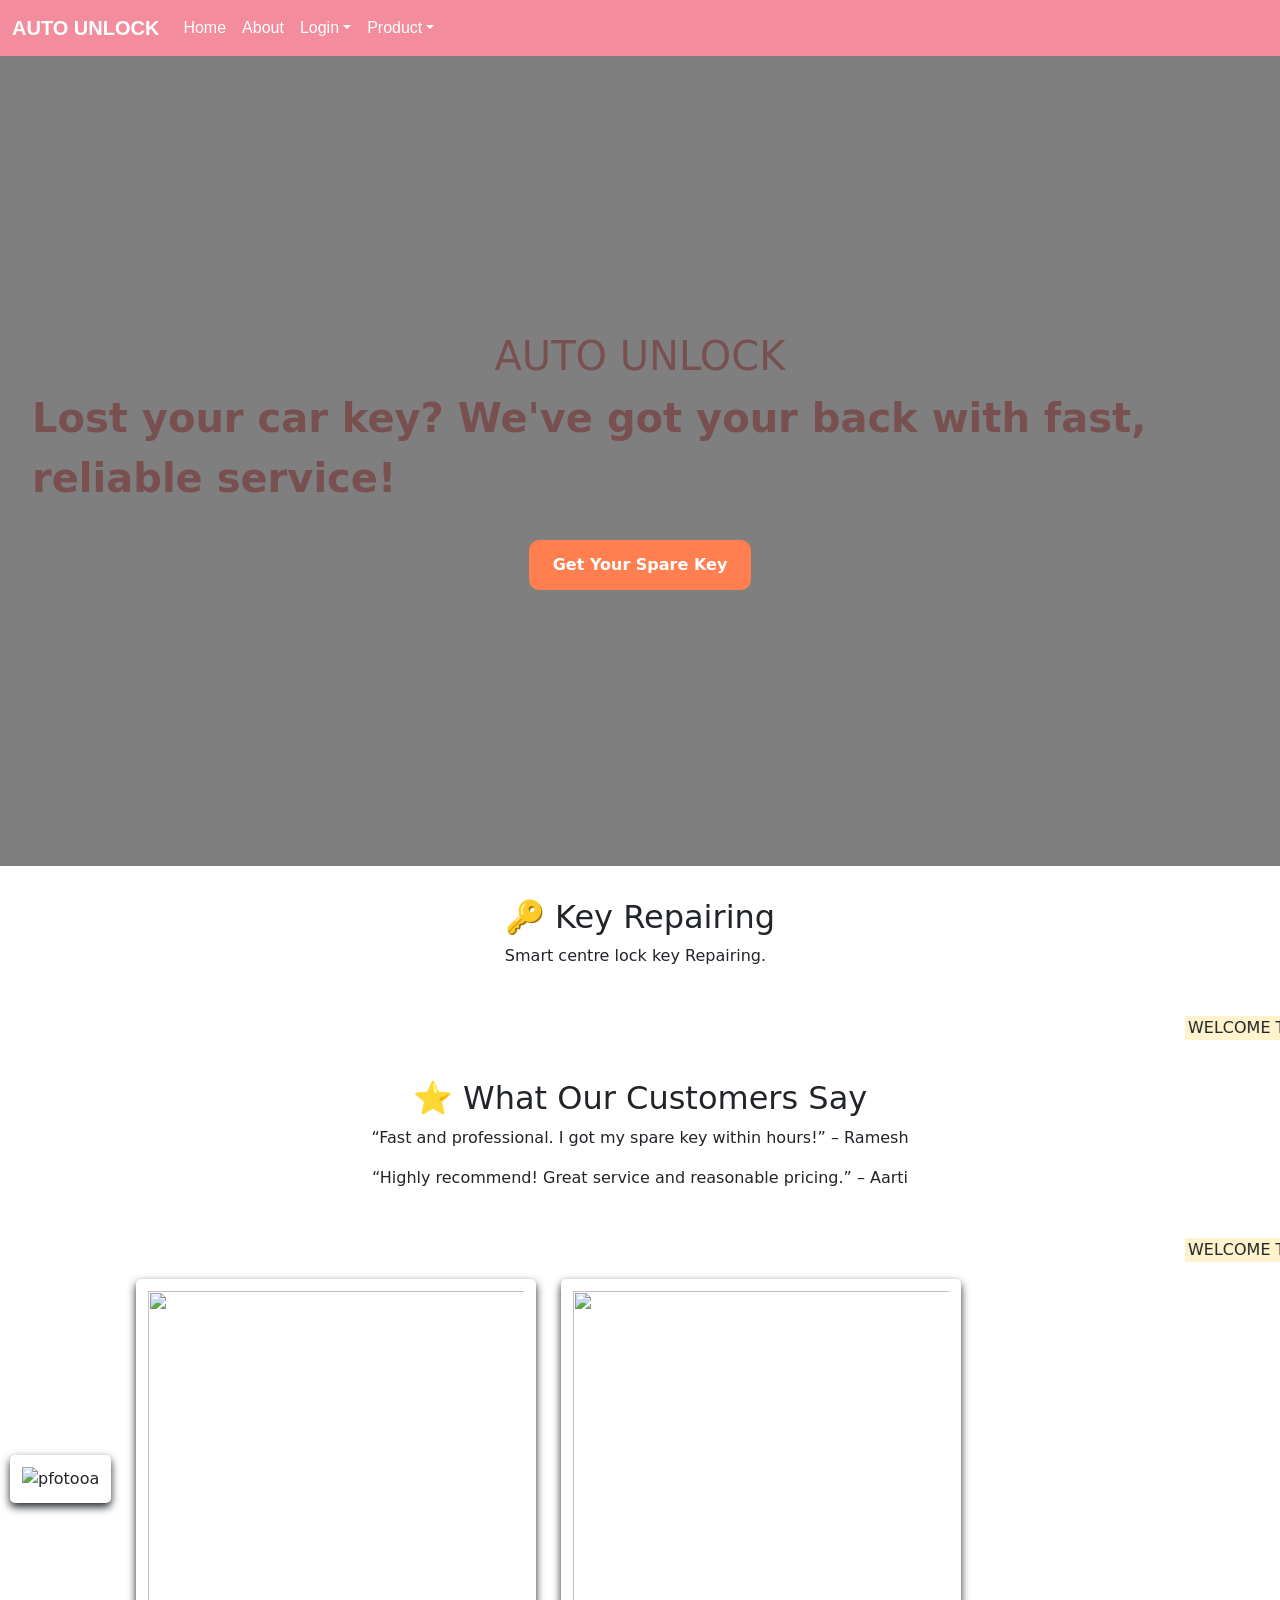
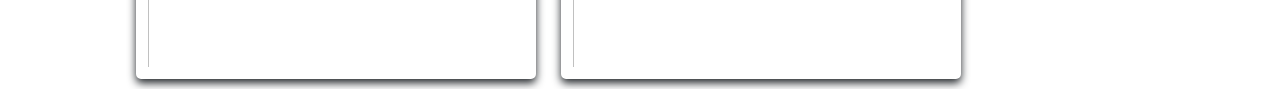
==== index.html @ fac7a7d3 "Add files via upload" ====
<!DOCTYPE html>
<html lang="en">
<head>
    <meta charset="UTF-8">
    <meta name="viewport" content="width=device-width, initial-scale=1.0">
    <title>AUTO UNLOCK</title>
    <link rel="stylesheet" href="style.css">
    <link rel='stylesheet' href='https://cdn.jsdelivr.net/npm/bootstrap@5.2.3/dist/css/bootstrap.min.css'>

</head>
<body>
    <div class="abc">
    <nav class="navbar navbar-expand-lg navbar-dark" style="background-color: rgb(243, 140, 157);">
  <div class="container-fluid">
    <a class="navbar-brand fw-bold" href="#">AUTO UNLOCK</a>
    <button class="navbar-toggler" type="button" data-bs-toggle="collapse" data-bs-target="#navbarSupportedContent" aria-controls="navbarSupportedContent" aria-expanded="false" aria-label="Toggle navigation">
      <span class="navbar-toggler-icon"></span>
    </button>
    <div class="collapse navbar-collapse" id="navbarSupportedContent">
      <ul class="navbar-nav me-auto mb-2 mb-lg-0">
        <li class="nav-item">
          <a class="nav-link active" aria-current="page" href="home.html">Home</a>
        </li>
        <li class="nav-item">
          <a class="nav-link" href="About.html">About</a>
        </li>
        <li class="nav-item dropdown">
          <a class="nav-link dropdown-toggle" href="LOGIN.HTML">Login</a>
          </li>
        <li class="nav-item dropdown">
          <a class="nav-link dropdown-toggle" href="product.html">Product</a>
          </li>
    </div>
  </div>
</nav>
</div>
<header>
    <h1 >AUTO UNLOCK </h1>
    <p>Lost your car key? We've got your back with fast, reliable service!</p>
    <a href="SIGNUP.HTML" class="cta-button">Get Your Spare Key</a>
</header>
<section class="services">
    <div class="service-card">
      <h2>🔑 Key Repairing</h2>
      <p> Smart centre lock key Repairing.</p>
    </section>
    <marquee behavior="scroll" direction="left" scrollamount="5">
        <mark>WELCOME TO MY OFFICIAL WEBSITE </mark>
    </marquee>
  </div>
<section class="reviews">
    <h2>⭐ What Our Customers Say</h2>
    <p>“Fast and professional. I got my spare key within hours!” – Ramesh</p>
    <p>“Highly recommend! Great service and reasonable pricing.” – Aarti</p>
  </section>
<marquee behavior="scroll" direction="left" scrollamount="5">
        <mark>WELCOME TO MY OFFICIAL WEBSITE </mark>
    </marquee>
<section class="show-card">
  <div class="card1">
    <img src="C:\Users\vanda\Downloads\MXHoqrDWi-p3Z0VFVwo1Q.jpg" alt="pfotooa">
    <img src="C:\Users\vanda\Downloads\QruNR5U4BGmSWcC2PljMT.jpg">
    <img src="C:\Users\vanda\Downloads\QCNj1KLOa7rWxjbk31bjG.jpg">
  </div>
</section>
<script src='https://cdnjs.cloudflare.com/ajax/libs/bootstrap/5.2.3/js/bootstrap.min.js'></script>

</body>
</html>
---- style.css ----
*{
    margin: 0;
    padding: 0;
}
body{
    background-color: #0a9396;
}
.navbar{
    display: flex;
    justify-content: space-between;
    background-color: aliceblue;
    font-family: Arial, sans-serif;
    text-align: center;
    text-decoration-color: rgb(151, 111, 238);
    color:white;
    padding: 10px; 
}
.navbar img{
    width: 80px;
    height: auto;
    margin-right: 100px;
}
.ul{
    display: flex;
    text-align: right;
}
.lists ul{
    display: flex;
}
.lists ul li{
    padding: 10px;
    font-size: 30px;
    list-style-type: none;
    font-weight: 700;
}
header {
  background-image: url('C:/Users/vanda/Downloads/eNegN89z7dLnskZxZ0NZD.jpg');
  position: relative;
  background-repeat: no-repeat;
  background-position: center;
  background-attachment: fixed;
  background-size: cover;
  margin: 0;
  color: rgb(241, 162, 162);
  height: 90vh;
  padding: 2rem;
  display: flex;
  flex-direction: column;
  justify-content: center;
  align-items: center;
  font-size: 2.5rem;
  font-weight: bold;
}

header::before {
  content: "";
  position: absolute;
  top: 0; left: 0; right: 0; bottom: 0;
  background: rgba(0, 0, 0, 0.5); 
}

header a{
    text-decoration: none;
    color: #fff;
    font-weight: bold;
    margin: 0 1rem;
    position: relative;
    z-index: 2;

}
.cta-button {
  display: inline-block;
  margin-top: 1rem;
  padding: 0.8rem 1.5rem;
  background-color: #ff7f50;
  color: white;
  border: none;
  font-size: 1rem;
  cursor: pointer;
  border-radius: 10px;
  text-decoration: none;
}
.services {
      display: flex;
      justify-content: space-around;
      padding: 2rem;
      background-color: white;
    }
.reviews {
      background: #fff;
      padding: 2rem;
      text-align: center;
    }
.caed1{
    display: flex;
    gap: 20px;
}
.card1 img{
    width: 400px;
    height: 400px;
    margin: 10px;
    padding: 10px;
    border-radius: 5px;
    box-shadow: 0 4px 8px;
    background-color:white;
    border: 2px solid white;
    box-shadow: #5c7edc; 
}   
.navbar-nav .nav-link {
  color: #fff;
}
.dropend .dropdown-toggle {
  color: salmon;
  margin-left: 1em;
}
.dropdown-item:hover {
  background-color: lightsalmon;
  color: #fff;
}
.dropdown .dropdown-menu {
  display: none;
}
.dropdown:hover > .dropdown-menu,
.dropend:hover > .dropdown-menu {
  display: block;
  margin-top: 0.125em;
  margin-left: 0.125em;
}
@media screen and (min-width: 769px) {
  .dropend:hover > .dropdown-menu {
    position: absolute;
    top: 0;
    left: 100%;
  }
  .dropend .dropdown-toggle {
    margin-left: 0.5em;
  }
}
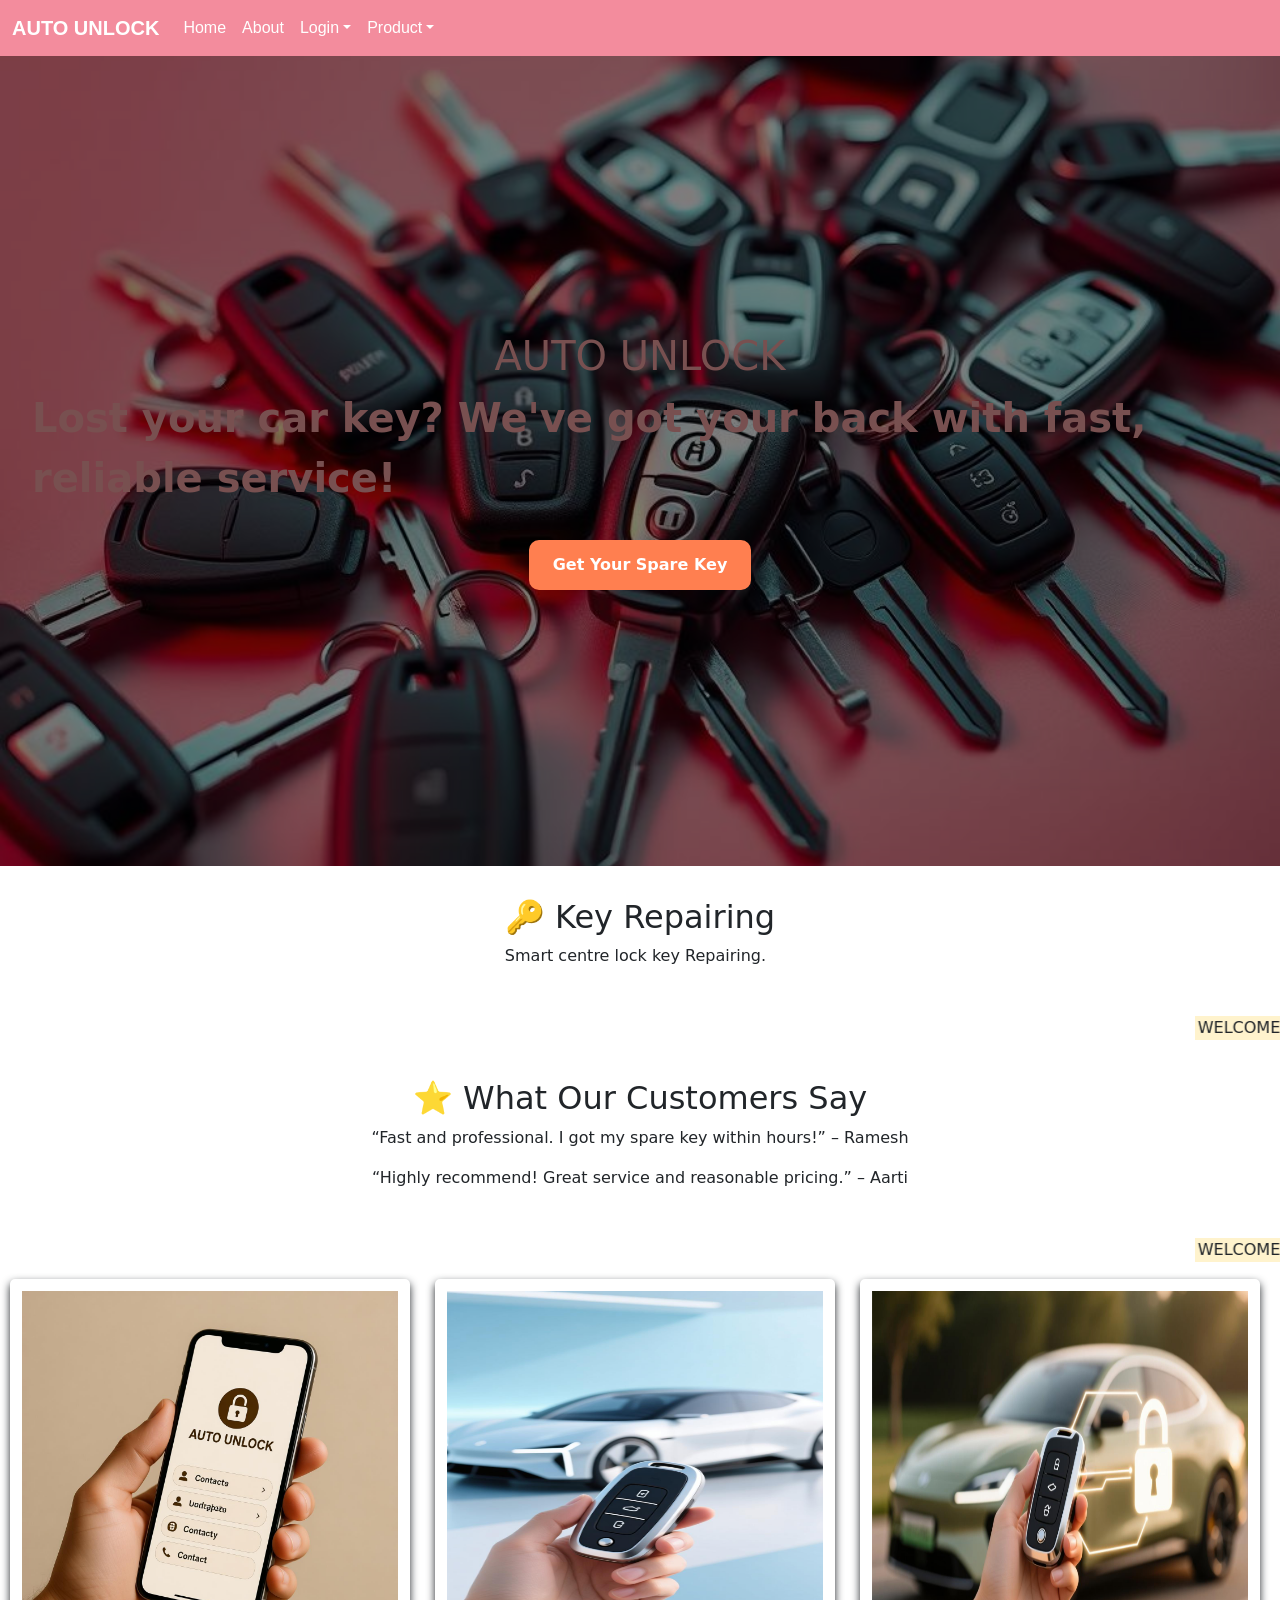
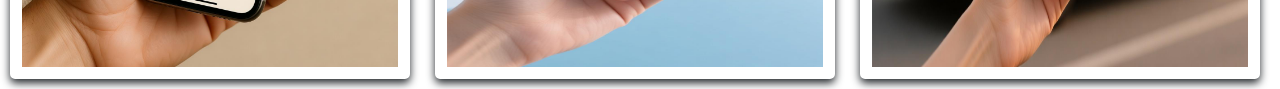
==== commit 68c619f4: "Update index.html" ====
--- a/index.html
+++ b/index.html
@@ -58,12 +58,12 @@
     </marquee>
 <section class="show-card">
   <div class="card1">
-    <img src="C:\Users\vanda\Downloads\MXHoqrDWi-p3Z0VFVwo1Q.jpg" alt="pfotooa">
-    <img src="C:\Users\vanda\Downloads\QruNR5U4BGmSWcC2PljMT.jpg">
-    <img src="C:\Users\vanda\Downloads\QCNj1KLOa7rWxjbk31bjG.jpg">
+    <img src="MXHoqrDWi-p3Z0VFVwo1Q.jpg" alt="pfotooa">
+    <img src="QruNR5U4BGmSWcC2PljMT.jpg">
+    <img src="QCNj1KLOa7rWxjbk31bjG.jpg">
   </div>
 </section>
 <script src='https://cdnjs.cloudflare.com/ajax/libs/bootstrap/5.2.3/js/bootstrap.min.js'></script>
 
 </body>
-</html>+</html>
--- a/style.css
+++ b/style.css
@@ -34,7 +34,7 @@
     font-weight: 700;
 }
 header {
-  background-image: url('C:/Users/vanda/Downloads/eNegN89z7dLnskZxZ0NZD.jpg');
+  background-image: url('eNegN89z7dLnskZxZ0NZD.jpg');
   position: relative;
   background-repeat: no-repeat;
   background-position: center;
@@ -135,4 +135,4 @@
   .dropend .dropdown-toggle {
     margin-left: 0.5em;
   }
-}+}
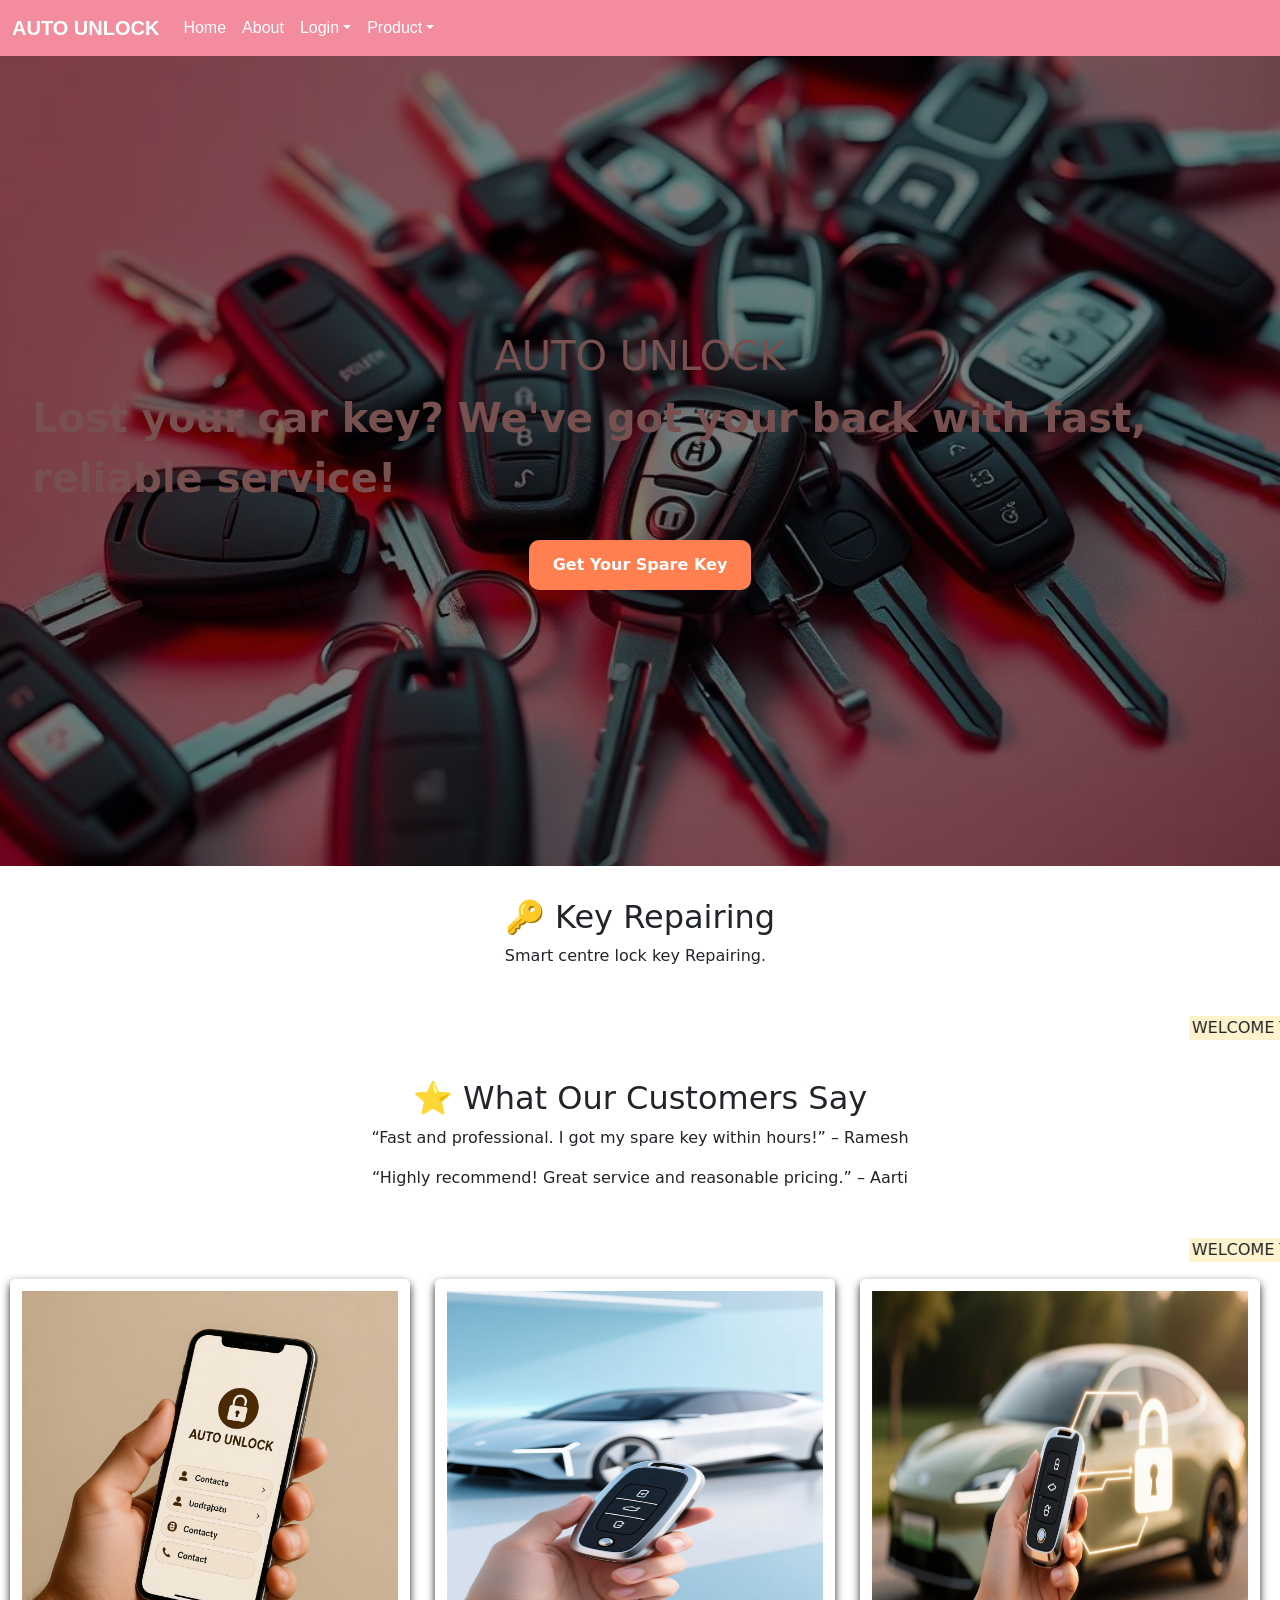
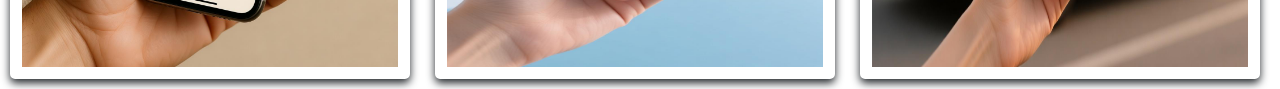
==== commit a35dd9e6: "Add files via upload" ====
--- a/index.html
+++ b/index.html
@@ -58,7 +58,7 @@
     </marquee>
 <section class="show-card">
   <div class="card1">
-    <img src="MXHoqrDWi-p3Z0VFVwo1Q.jpg" alt="pfotooa">
+    <img src="MXHoqrDWi-p3Z0VFVwo1Q.jpg">
     <img src="QruNR5U4BGmSWcC2PljMT.jpg">
     <img src="QCNj1KLOa7rWxjbk31bjG.jpg">
   </div>
@@ -66,4 +66,4 @@
 <script src='https://cdnjs.cloudflare.com/ajax/libs/bootstrap/5.2.3/js/bootstrap.min.js'></script>
 
 </body>
-</html>
+</html>
